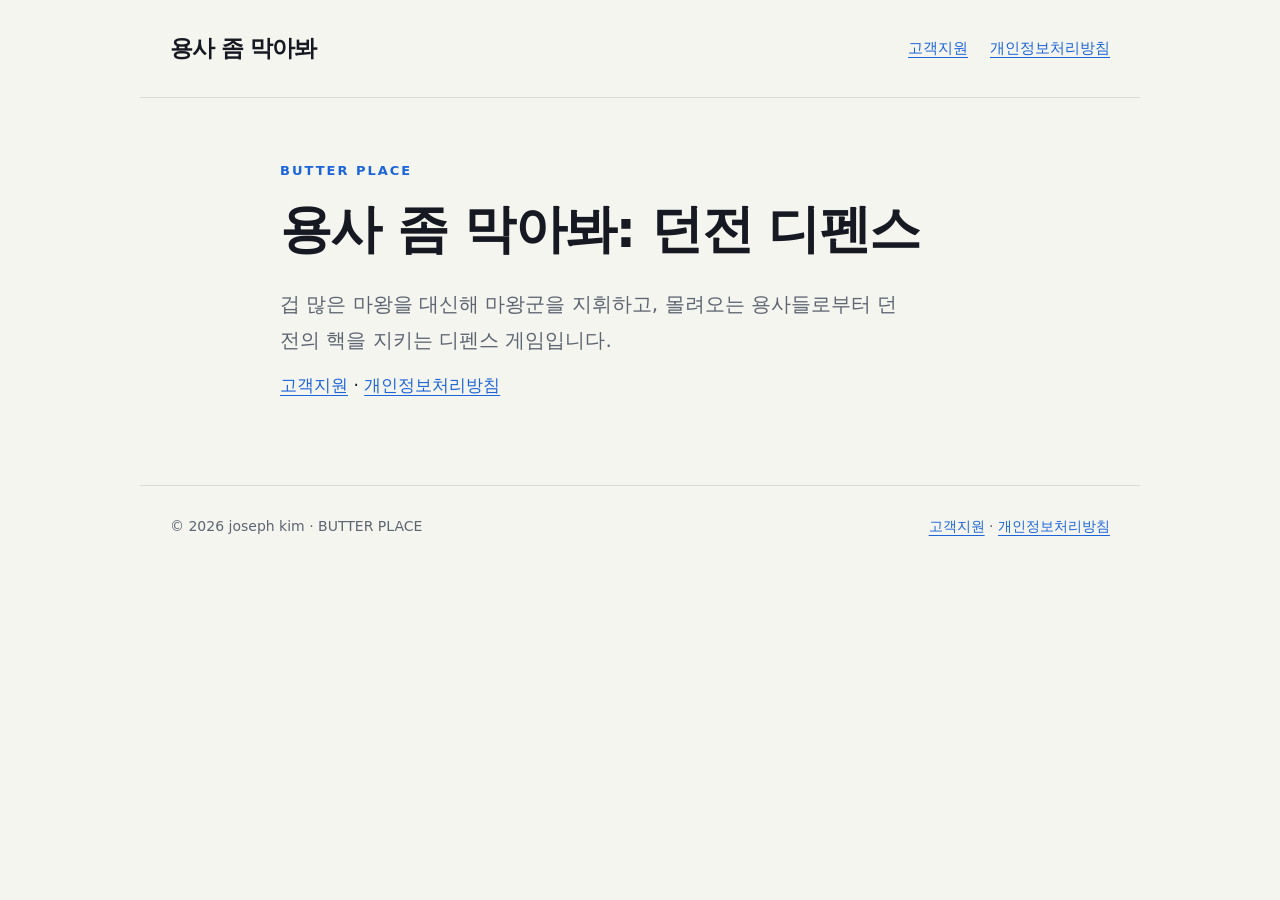
==== index.html @ f3224061 "용사 좀 막아봐: 고객지원 · 개인정보처리방침 페이지 Co-Authored-By: Claude Fable 5.2 <noreply@anthropic.com>" ====
<!doctype html>
<html lang="ko"><head><meta charset="utf-8"><meta name="viewport" content="width=device-width,initial-scale=1"><meta name="description" content="용사 좀 막아봐: 던전 디펜스 지원 · 정책 페이지."><title>용사 좀 막아봐: 던전 디펜스</title><link rel="stylesheet" href="./style.css"></head><body>
<header><a href="./" aria-label="용사 좀 막아봐 홈">용사 좀 막아봐</a><nav aria-label="주요 메뉴"><a href="./support/">고객지원</a><a href="./privacy/">개인정보처리방침</a></nav></header>
<main class="prose"><span class="eyebrow">BUTTER PLACE</span><h1>용사 좀 막아봐: 던전 디펜스</h1><p class="lead">겁 많은 마왕을 대신해 마왕군을 지휘하고, 몰려오는 용사들로부터 던전의 핵을 지키는 디펜스 게임입니다.</p><p><a href="support/">고객지원</a> · <a href="privacy/">개인정보처리방침</a></p></main>
<footer><p>© 2026 joseph kim · BUTTER PLACE</p><p><a href="./support/">고객지원</a> · <a href="./privacy/">개인정보처리방침</a></p></footer></body></html>
---- style.css ----
:root{color-scheme:light;--ink:#161922;--muted:#5d6571;--paper:#f5f5f0;--line:#d9dcd6;--accent:#1b64da}*{box-sizing:border-box}body{margin:0;background:var(--paper);color:var(--ink);font:17px/1.8 system-ui,-apple-system,BlinkMacSystemFont,"Apple SD Gothic Neo","Noto Sans KR",sans-serif}a{color:var(--accent);text-underline-offset:4px}a:focus-visible,summary:focus-visible{outline:3px solid var(--accent);outline-offset:5px}header,main,footer{max-width:1000px;margin:auto;padding:28px 30px}header{display:flex;justify-content:space-between;align-items:center;border-bottom:1px solid var(--line);gap:24px}header>a{text-decoration:none;color:var(--ink);font-weight:800;font-size:23px;letter-spacing:-1px}nav{display:flex;flex-wrap:wrap;gap:22px;font-size:15px}nav a[aria-current=page]{font-weight:750;color:var(--ink)}main{padding-top:56px;padding-bottom:72px}h1{font-size:clamp(30px,5vw,52px);line-height:1.25;letter-spacing:-1.6px;margin:12px 0 24px}h2{font-size:23px;line-height:1.5;margin:38px 0 12px;letter-spacing:-.5px}p{margin:12px 0}li{margin:8px 0}.eyebrow{font-size:13px;font-weight:750;letter-spacing:2px;text-transform:uppercase;color:var(--accent)}.lead{font-size:20px;color:var(--muted);max-width:620px}.hero{display:grid;grid-template-columns:1.5fr 1fr;align-items:center;gap:44px}.logo{width:100%;max-width:320px;height:auto;justify-self:end}.actions{display:flex;flex-wrap:wrap;gap:18px;align-items:center;margin-top:28px}.button{display:inline-block;background:var(--ink);color:white;border:2px solid var(--ink);border-radius:10px;padding:10px 18px;text-decoration:none;font-weight:650}.cards{display:grid;grid-template-columns:repeat(3,1fr);gap:18px;margin-top:46px}.card{background:#fff;border:1px solid var(--line);border-radius:14px;padding:24px}.card h2{margin:0 0 10px;font-size:20px}.card p{font-size:16px;color:var(--muted);margin:0}.prose{max-width:780px}.notice{border-left:4px solid #3182f6;background:#fff;padding:16px 20px;margin:24px 0}.email{font-size:clamp(17px,3vw,23px);overflow-wrap:anywhere}.date,.muted{color:var(--muted);font-size:15px}details{border-top:1px solid var(--line);padding:18px 0}details:last-child{border-bottom:1px solid var(--line)}summary{cursor:pointer;font-weight:650}details p{color:var(--muted)}footer{border-top:1px solid var(--line);color:var(--muted);font-size:14px;display:flex;justify-content:space-between;gap:20px;flex-wrap:wrap}footer p{margin:0}.lang{margin-top:48px;padding-top:24px;border-top:1px solid var(--line)}@media(max-width:640px){header,main,footer{padding-left:22px;padding-right:22px}header{align-items:flex-start;gap:16px}nav{gap:8px 16px;font-size:14px}.hero{grid-template-columns:1fr;gap:28px}.logo{max-width:220px;justify-self:start;grid-row:1}.cards{grid-template-columns:1fr;gap:14px;margin-top:32px}main{padding-top:36px}h1{letter-spacing:-1px}.lead{font-size:18px}}
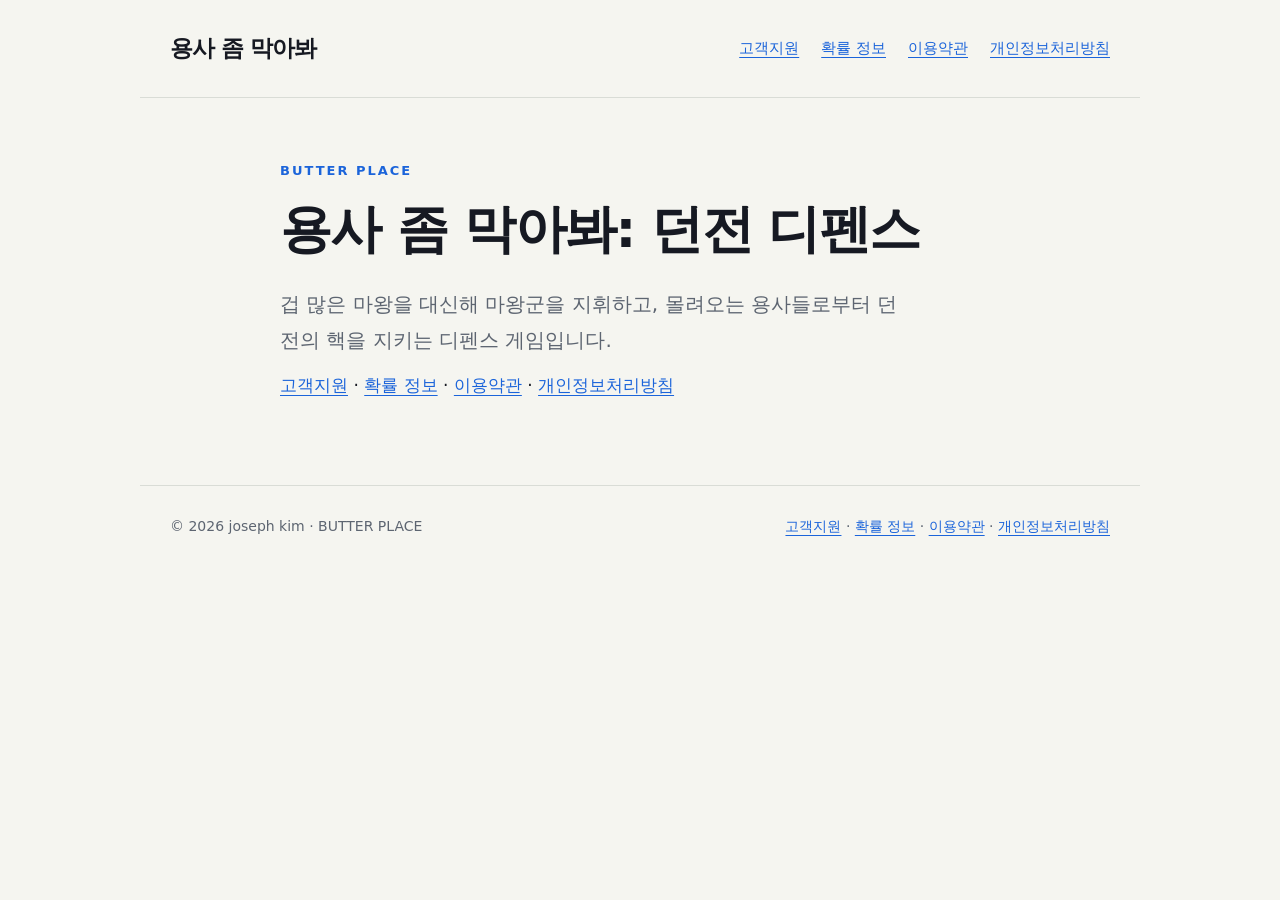
==== commit 54abb49d: "출시판: 이용약관 · 확률 정보 새로, 개인정보처리방침 다시 씀, 고객지원에 이의 제기 · 환불 · 확률 안내 Co-Authored-By: Claude Opus 5.5 <norep" ====
--- a/index.html
+++ b/index.html
@@ -1,5 +1,5 @@
 <!doctype html>
 <html lang="ko"><head><meta charset="utf-8"><meta name="viewport" content="width=device-width,initial-scale=1"><meta name="description" content="용사 좀 막아봐: 던전 디펜스 지원 · 정책 페이지."><title>용사 좀 막아봐: 던전 디펜스</title><link rel="stylesheet" href="./style.css"></head><body>
-<header><a href="./" aria-label="용사 좀 막아봐 홈">용사 좀 막아봐</a><nav aria-label="주요 메뉴"><a href="./support/">고객지원</a><a href="./privacy/">개인정보처리방침</a></nav></header>
-<main class="prose"><span class="eyebrow">BUTTER PLACE</span><h1>용사 좀 막아봐: 던전 디펜스</h1><p class="lead">겁 많은 마왕을 대신해 마왕군을 지휘하고, 몰려오는 용사들로부터 던전의 핵을 지키는 디펜스 게임입니다.</p><p><a href="support/">고객지원</a> · <a href="privacy/">개인정보처리방침</a></p></main>
-<footer><p>© 2026 joseph kim · BUTTER PLACE</p><p><a href="./support/">고객지원</a> · <a href="./privacy/">개인정보처리방침</a></p></footer></body></html>
+<header><a href="./" aria-label="용사 좀 막아봐 홈">용사 좀 막아봐</a><nav aria-label="주요 메뉴"><a href="./support/">고객지원</a><a href="./odds/">확률 정보</a><a href="./terms/">이용약관</a><a href="./privacy/">개인정보처리방침</a></nav></header>
+<main class="prose"><span class="eyebrow">BUTTER PLACE</span><h1>용사 좀 막아봐: 던전 디펜스</h1><p class="lead">겁 많은 마왕을 대신해 마왕군을 지휘하고, 몰려오는 용사들로부터 던전의 핵을 지키는 디펜스 게임입니다.</p><p><a href="support/">고객지원</a> · <a href="odds/">확률 정보</a> · <a href="terms/">이용약관</a> · <a href="privacy/">개인정보처리방침</a></p></main>
+<footer><p>© 2026 joseph kim · BUTTER PLACE</p><p><a href="./support/">고객지원</a> · <a href="./odds/">확률 정보</a> · <a href="./terms/">이용약관</a> · <a href="./privacy/">개인정보처리방침</a></p></footer></body></html>
--- a/style.css
+++ b/style.css
@@ -1 +1 @@
-:root{color-scheme:light;--ink:#161922;--muted:#5d6571;--paper:#f5f5f0;--line:#d9dcd6;--accent:#1b64da}*{box-sizing:border-box}body{margin:0;background:var(--paper);color:var(--ink);font:17px/1.8 system-ui,-apple-system,BlinkMacSystemFont,"Apple SD Gothic Neo","Noto Sans KR",sans-serif}a{color:var(--accent);text-underline-offset:4px}a:focus-visible,summary:focus-visible{outline:3px solid var(--accent);outline-offset:5px}header,main,footer{max-width:1000px;margin:auto;padding:28px 30px}header{display:flex;justify-content:space-between;align-items:center;border-bottom:1px solid var(--line);gap:24px}header>a{text-decoration:none;color:var(--ink);font-weight:800;font-size:23px;letter-spacing:-1px}nav{display:flex;flex-wrap:wrap;gap:22px;font-size:15px}nav a[aria-current=page]{font-weight:750;color:var(--ink)}main{padding-top:56px;padding-bottom:72px}h1{font-size:clamp(30px,5vw,52px);line-height:1.25;letter-spacing:-1.6px;margin:12px 0 24px}h2{font-size:23px;line-height:1.5;margin:38px 0 12px;letter-spacing:-.5px}p{margin:12px 0}li{margin:8px 0}.eyebrow{font-size:13px;font-weight:750;letter-spacing:2px;text-transform:uppercase;color:var(--accent)}.lead{font-size:20px;color:var(--muted);max-width:620px}.hero{display:grid;grid-template-columns:1.5fr 1fr;align-items:center;gap:44px}.logo{width:100%;max-width:320px;height:auto;justify-self:end}.actions{display:flex;flex-wrap:wrap;gap:18px;align-items:center;margin-top:28px}.button{display:inline-block;background:var(--ink);color:white;border:2px solid var(--ink);border-radius:10px;padding:10px 18px;text-decoration:none;font-weight:650}.cards{display:grid;grid-template-columns:repeat(3,1fr);gap:18px;margin-top:46px}.card{background:#fff;border:1px solid var(--line);border-radius:14px;padding:24px}.card h2{margin:0 0 10px;font-size:20px}.card p{font-size:16px;color:var(--muted);margin:0}.prose{max-width:780px}.notice{border-left:4px solid #3182f6;background:#fff;padding:16px 20px;margin:24px 0}.email{font-size:clamp(17px,3vw,23px);overflow-wrap:anywhere}.date,.muted{color:var(--muted);font-size:15px}details{border-top:1px solid var(--line);padding:18px 0}details:last-child{border-bottom:1px solid var(--line)}summary{cursor:pointer;font-weight:650}details p{color:var(--muted)}footer{border-top:1px solid var(--line);color:var(--muted);font-size:14px;display:flex;justify-content:space-between;gap:20px;flex-wrap:wrap}footer p{margin:0}.lang{margin-top:48px;padding-top:24px;border-top:1px solid var(--line)}@media(max-width:640px){header,main,footer{padding-left:22px;padding-right:22px}header{align-items:flex-start;gap:16px}nav{gap:8px 16px;font-size:14px}.hero{grid-template-columns:1fr;gap:28px}.logo{max-width:220px;justify-self:start;grid-row:1}.cards{grid-template-columns:1fr;gap:14px;margin-top:32px}main{padding-top:36px}h1{letter-spacing:-1px}.lead{font-size:18px}}
+:root{color-scheme:light;--ink:#161922;--muted:#5d6571;--paper:#f5f5f0;--line:#d9dcd6;--accent:#1b64da}*{box-sizing:border-box}body{margin:0;background:var(--paper);color:var(--ink);font:17px/1.8 system-ui,-apple-system,BlinkMacSystemFont,"Apple SD Gothic Neo","Noto Sans KR",sans-serif}a{color:var(--accent);text-underline-offset:4px}a:focus-visible,summary:focus-visible{outline:3px solid var(--accent);outline-offset:5px}header,main,footer{max-width:1000px;margin:auto;padding:28px 30px}header{display:flex;justify-content:space-between;align-items:center;border-bottom:1px solid var(--line);gap:24px}header>a{text-decoration:none;color:var(--ink);font-weight:800;font-size:23px;letter-spacing:-1px}nav{display:flex;flex-wrap:wrap;gap:22px;font-size:15px}nav a[aria-current=page]{font-weight:750;color:var(--ink)}main{padding-top:56px;padding-bottom:72px}h1{font-size:clamp(30px,5vw,52px);line-height:1.25;letter-spacing:-1.6px;margin:12px 0 24px}h2{font-size:23px;line-height:1.5;margin:38px 0 12px;letter-spacing:-.5px}p{margin:12px 0}li{margin:8px 0}.eyebrow{font-size:13px;font-weight:750;letter-spacing:2px;text-transform:uppercase;color:var(--accent)}.lead{font-size:20px;color:var(--muted);max-width:620px}.hero{display:grid;grid-template-columns:1.5fr 1fr;align-items:center;gap:44px}.logo{width:100%;max-width:320px;height:auto;justify-self:end}.actions{display:flex;flex-wrap:wrap;gap:18px;align-items:center;margin-top:28px}.button{display:inline-block;background:var(--ink);color:white;border:2px solid var(--ink);border-radius:10px;padding:10px 18px;text-decoration:none;font-weight:650}.cards{display:grid;grid-template-columns:repeat(3,1fr);gap:18px;margin-top:46px}.card{background:#fff;border:1px solid var(--line);border-radius:14px;padding:24px}.card h2{margin:0 0 10px;font-size:20px}.card p{font-size:16px;color:var(--muted);margin:0}.prose{max-width:780px}.notice{border-left:4px solid #3182f6;background:#fff;padding:16px 20px;margin:24px 0}.email{font-size:clamp(17px,3vw,23px);overflow-wrap:anywhere}.date,.muted{color:var(--muted);font-size:15px}details{border-top:1px solid var(--line);padding:18px 0}details:last-child{border-bottom:1px solid var(--line)}summary{cursor:pointer;font-weight:650}details p{color:var(--muted)}footer{border-top:1px solid var(--line);color:var(--muted);font-size:14px;display:flex;justify-content:space-between;gap:20px;flex-wrap:wrap}footer p{margin:0}.lang{margin-top:48px;padding-top:24px;border-top:1px solid var(--line)}@media(max-width:640px){header,main,footer{padding-left:22px;padding-right:22px}header{align-items:flex-start;gap:16px}nav{gap:8px 16px;font-size:14px}.hero{grid-template-columns:1fr;gap:28px}.logo{max-width:220px;justify-self:start;grid-row:1}.cards{grid-template-columns:1fr;gap:14px;margin-top:32px}main{padding-top:36px}h1{letter-spacing:-1px}.lead{font-size:18px}}.table{overflow-x:auto;margin:16px 0 8px}table{border-collapse:collapse;width:100%;background:#fff;font-size:15px;line-height:1.5}th,td{border:1px solid var(--line);padding:8px 10px;text-align:left;vertical-align:top}th{background:#eceee8;font-weight:700}td:nth-child(2),td:nth-child(4){white-space:nowrap}
